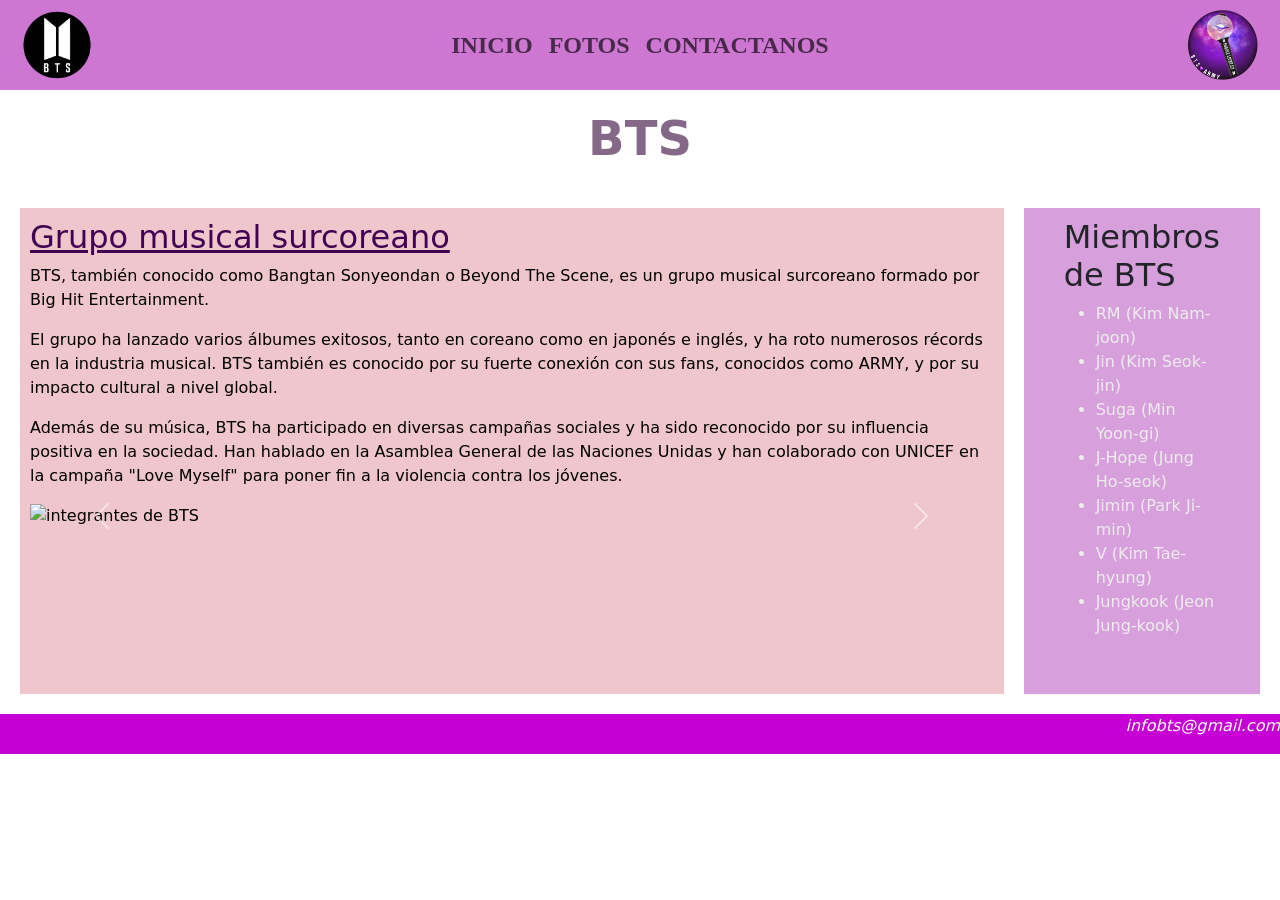
==== index.html @ e64a7d79 "segunda entrega desarrollo web" ====
<!DOCTYPE html>
<html lang="en">
<head>
    <meta charset="UTF-8">
    <meta name="viewport" content="width=device-width, initial-scale=1.0">
    <title>BTS</title>
    <link rel="stylesheet" href="css/main.css">
    <link href="https://cdn.jsdelivr.net/npm/bootstrap@5.3.8/dist/css/bootstrap.min.css" rel="stylesheet" integrity="sha384-sRIl4kxILFvY47J16cr9ZwB07vP4J8+LH7qKQnuqkuIAvNWLzeN8tE5YBujZqJLB" crossorigin="anonymous">
    <script src="https://cdn.jsdelivr.net/npm/bootstrap@5.3.8/dist/js/bootstrap.bundle.min.js" integrity="sha384-FKyoEForCGlyvwx9Hj09JcYn3nv7wiPVlz7YYwJrWVcXK/BmnVDxM+D2scQbITxI" crossorigin="anonymous"></script>
</head>
<body>

    <!--barra de navegación-->
<header>
<nav class="navbar navbar-expand-lg barra">

  <div class="container-fluid">

    <!-- Logo izquierdo -->
    <a href="index.html">
      <img src="img/bts_logo_(2017).png" alt="foto-logo-bts" height="70">
    </a>

    <!-- Botón hamburguesa -->
    <button class="navbar-toggler" type="button" data-bs-toggle="collapse" data-bs-target="#menu">
      <span class="navbar-toggler-icon"></span>
    </button>

    <!-- Menú -->
    <div class="collapse navbar-collapse justify-content-center" id="menu">
      <ul class="navbar-nav">

        <li class="nav-item">
          <a class="nav-link color" href="index.html">INICIO</a>
        </li>

        <li class="nav-item">
          <a class="nav-link color" href="../conti-primer-entrega/html/fotos.html">FOTOS</a>
        </li>

        <li class="nav-item">
          <a class="nav-link color" href="../conti-primer-entrega/html/contactanos.html">CONTACTANOS</a>
        </li>

      </ul>
    </div>

    <!-- Logo derecho -->
    <a href="index.html">
      <img src="img/purple_bts.png" alt="foto-logo-bts-purple" height="70">
    </a>

  </div>

</nav>
</header>

    <!--título-->
    <h1 class="titulo">BTS</h1>

    <!--sección principal-->
<div class="contenedor-flex">
    <main class="rojo">    
        <h2 class="subtitulo">Grupo musical surcoreano</h2>
        <p>BTS, también conocido como Bangtan Sonyeondan o Beyond The Scene, es un grupo musical surcoreano formado por Big Hit Entertainment.</p>
        <p>El grupo ha lanzado varios álbumes exitosos, tanto en coreano como en japonés e inglés, y ha roto numerosos récords en la industria musical. BTS también es conocido por su fuerte conexión con sus fans, conocidos como ARMY, y por su impacto cultural a nivel global.</p>
        <p>Además de su música, BTS ha participado en diversas campañas sociales y ha sido reconocido por su influencia positiva en la sociedad. Han hablado en la Asamblea General de las Naciones Unidas y han colaborado con UNICEF en la campaña "Love Myself" para poner fin a la violencia contra los jóvenes.</p>

    <!--Carrusel de fotos-->
<div id="carouselExample" class="carousel slide">
  <div class="carousel-inner">
    <div class="carousel-item active">
      <img src="../conti-primer-entrega/img/bts-foto-1.webp" class="d-block w-100" alt="integrantes de BTS">
    </div>
    <div class="carousel-item">
      <img src="../conti-primer-entrega/img/bts-foto-2.webp" class="d-block w-100" alt="integrantes de BTS con traje">
    </div>
    <div class="carousel-item">
      <img src="../conti-primer-entrega/img/bts-foto-3.webp" class="d-block w-100" alt="album arirang de bts">
    </div>
  </div>
  <button class="carousel-control-prev" type="button" data-bs-target="#carouselExample" data-bs-slide="prev">
    <span class="carousel-control-prev-icon" aria-hidden="true"></span>
    <span class="visually-hidden">Previous</span>
  </button>
  <button class="carousel-control-next" type="button" data-bs-target="#carouselExample" data-bs-slide="next">
    <span class="carousel-control-next-icon" aria-hidden="true"></span>
    <span class="visually-hidden">Next</span>
  </button>
</div>

    </main>

    

    <!--barra lateral derecha-->
    <aside>
        <h2 id="subbts">Miembros de BTS</h2>
        <ul>
            <li>RM (Kim Nam-joon)</li>
            <li>Jin (Kim Seok-jin)</li>
            <li>Suga (Min Yoon-gi)</li>
            <li>J-Hope (Jung Ho-seok)</li>
            <li>Jimin (Park Ji-min)</li>
            <li>V (Kim Tae-hyung)</li>
            <li>Jungkook (Jeon Jung-kook)</li>
        </ul>
    </aside>
</div>

<!--pie de página-->
<footer id="pie">
    <p>infobts@gmail.com</p>
</footer>

</body>
</html>
---- css/main.css ----
*{
    margin: 0;
    padding: 0;
    box-sizing: border-box;
}

nav.barra {
    background-color: #cd77d3;
    padding: 10px;
    font-size: 24px;
    font-weight: bold;
}

.color {
    color: whitesmoke;
    font-family: libre baskerville, serif;
    text-decoration: none;
}


/*color para los titulos, selector de clase*/
.titulo {
    text-align: center;
    color: #856887;
    font-size: 48px;
    font-weight: bold;
    display: flex;
    justify-content: center;
    align-items: center;
    padding: 10px;
    margin: 10px;
}


/*color del fondo*/
body {
    background-color: #f2f2f2;
}

.contenedor-flex {
    display: flex;
    justify-content: space-around;
    align-items: stretch;
    gap: 20px;
    padding: 20px;
}

/*color en texto principal*/
.rojo{
    color: #000000;
    background-color: rgb(238, 198, 204);
    padding: 10px;
}

/*especificación de subtitulos*/
.subtitulo {
    text-decoration: underline;
    color: #410153;
    font-size: 32px;
}

/*color miembros*/
ul {
    color: rgb(237, 237, 237);
}

aside {
    background-color: #d79fdbfe;
    padding: 10px 40px 40px 40px;

}


/*Colores pie de página*/
#pie {
    background-color: #c600d4;
    color: white;
    display: flex;
    justify-content: end;
    font-style: italic;
}


.fotos--bts {
    display: grid;
    grid-template-columns: repeat(3, 1fr);
    grid-template-rows: repeat(2, 1fr);
    gap: 10px;
    padding: 20px;
    margin: 20px;
    border: 5px solid #cd77d3;
}

.fotos--bts div{
  padding: 10px;
  text-align: center;
}
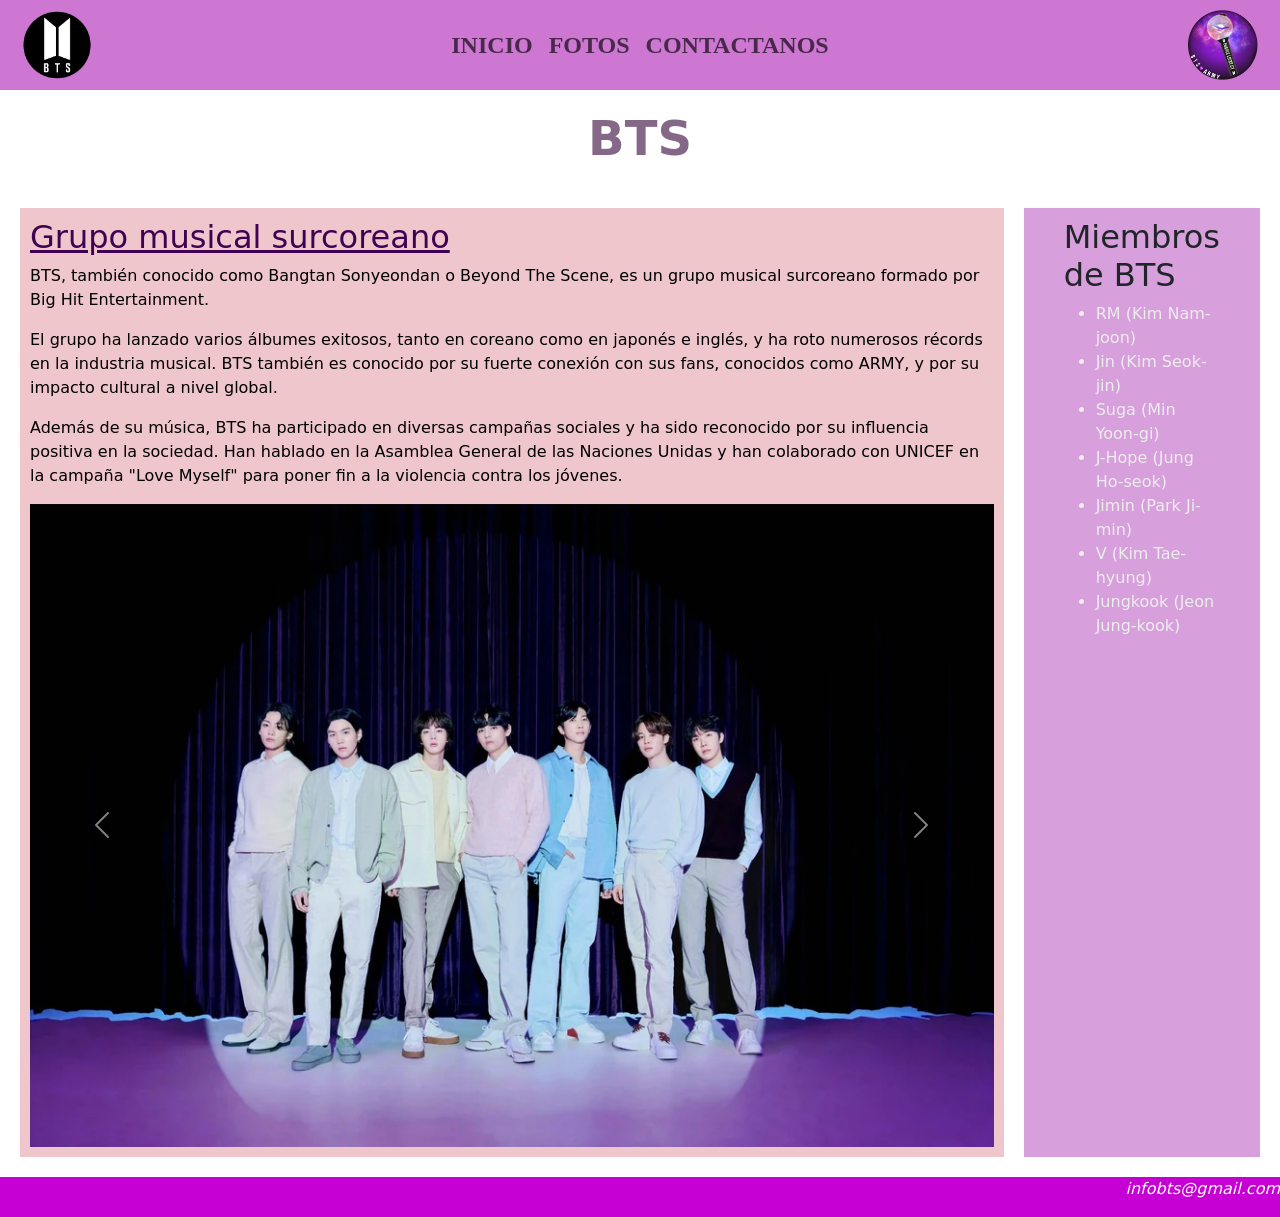
==== commit eeac7757: "arreglé los links" ====
--- a/index.html
+++ b/index.html
@@ -35,11 +35,11 @@
         </li>
 
         <li class="nav-item">
-          <a class="nav-link color" href="../conti-primer-entrega/html/fotos.html">FOTOS</a>
+          <a class="nav-link color" href="html/fotos.html">FOTOS</a>
         </li>
 
         <li class="nav-item">
-          <a class="nav-link color" href="../conti-primer-entrega/html/contactanos.html">CONTACTANOS</a>
+          <a class="nav-link color" href="html/contactanos.html">CONTACTANOS</a>
         </li>
 
       </ul>
@@ -70,13 +70,13 @@
 <div id="carouselExample" class="carousel slide">
   <div class="carousel-inner">
     <div class="carousel-item active">
-      <img src="../conti-primer-entrega/img/bts-foto-1.webp" class="d-block w-100" alt="integrantes de BTS">
+      <img src="img/bts-foto-1.webp" class="d-block w-100" alt="integrantes de BTS">
     </div>
     <div class="carousel-item">
-      <img src="../conti-primer-entrega/img/bts-foto-2.webp" class="d-block w-100" alt="integrantes de BTS con traje">
+      <img src="img/bts-foto-2.webp" class="d-block w-100" alt="integrantes de BTS con traje">
     </div>
     <div class="carousel-item">
-      <img src="../conti-primer-entrega/img/bts-foto-3.webp" class="d-block w-100" alt="album arirang de bts">
+      <img src="img/bts-foto-3.webp" class="d-block w-100" alt="album arirang de bts">
     </div>
   </div>
   <button class="carousel-control-prev" type="button" data-bs-target="#carouselExample" data-bs-slide="prev">
